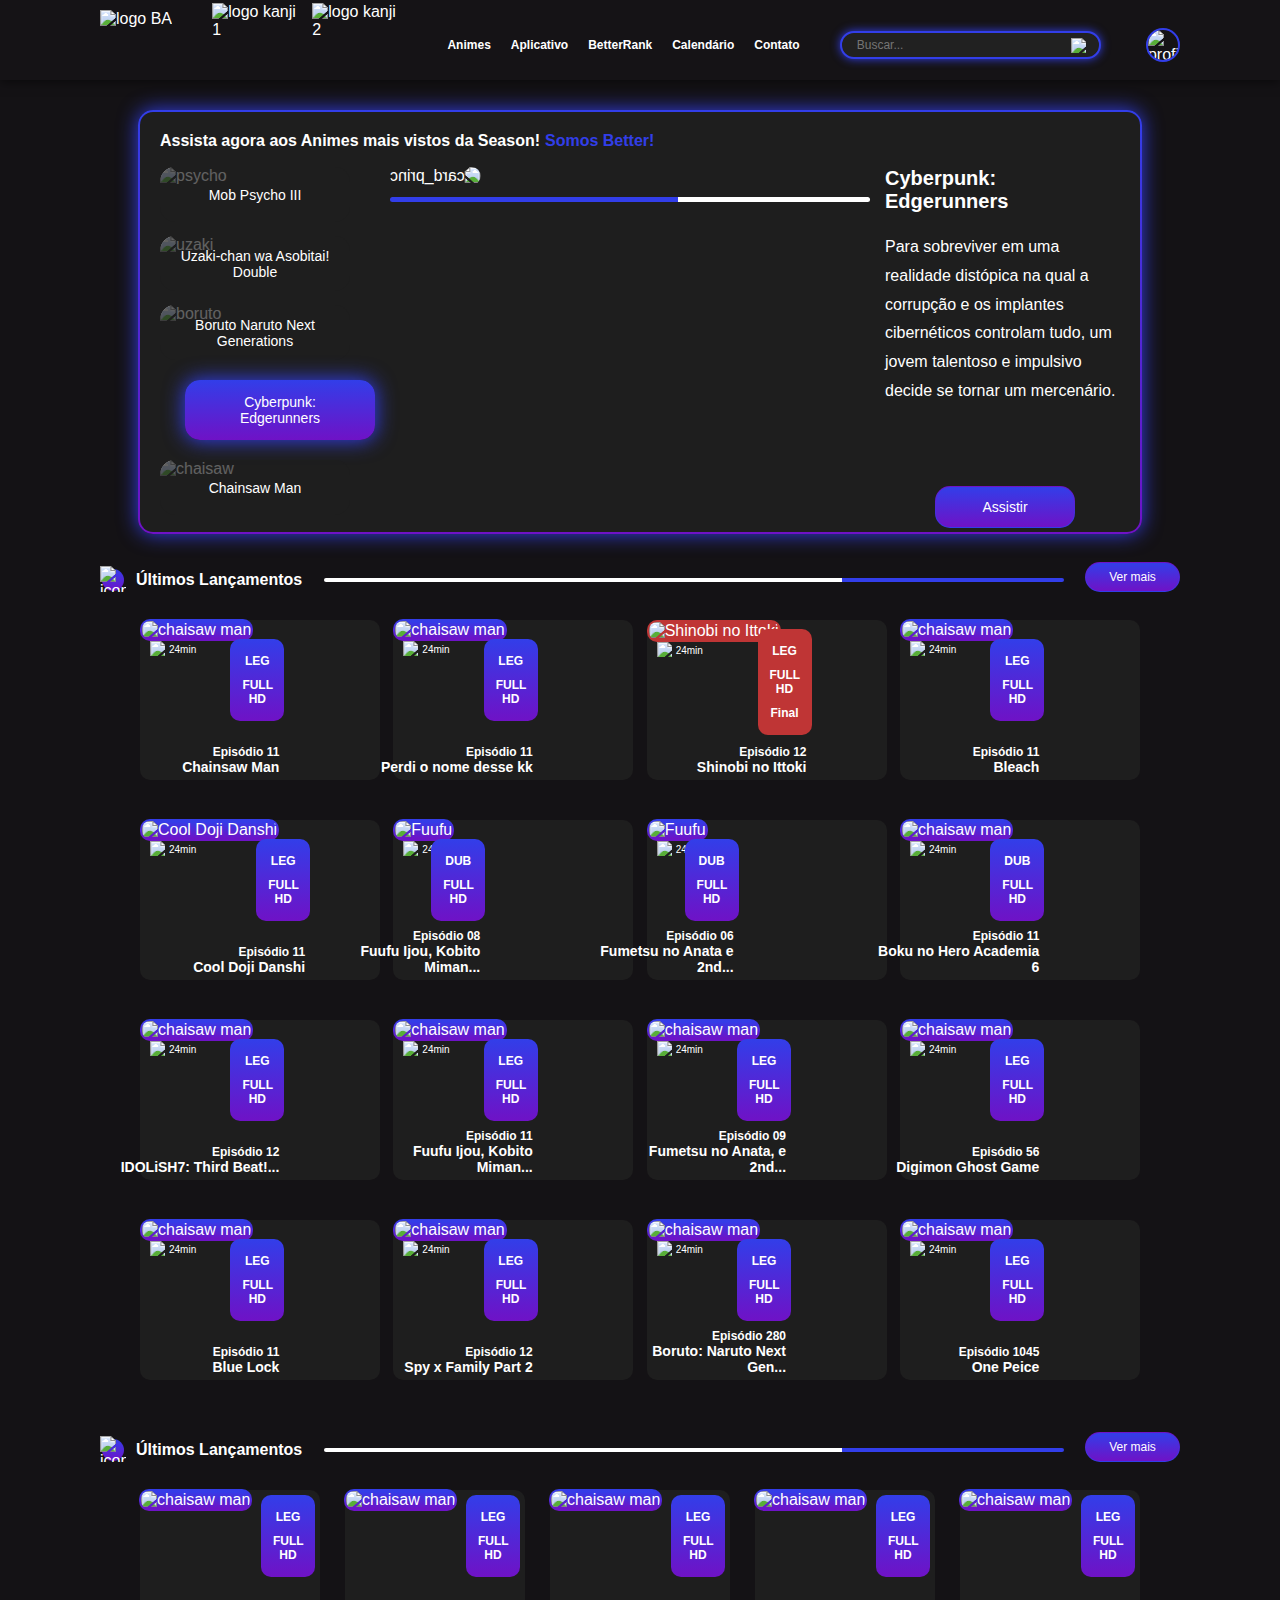
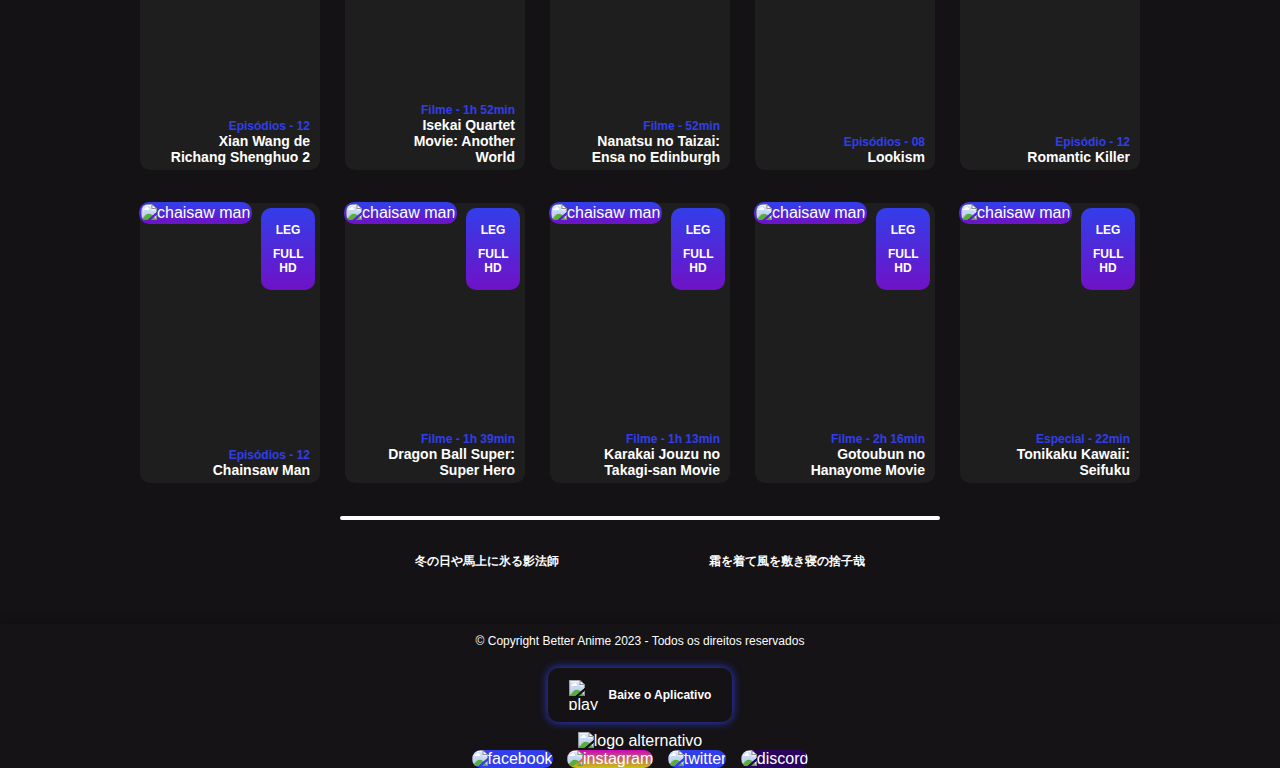
==== index.html @ 7777ea9c "update repositore system" ====
<!DOCTYPE html>
<html lang="pt-br">
<head>
    <meta charset="UTF-8">
    <meta http-equiv="X-UA-Compatible" content="IE=edge">
    <meta name="viewport" content="width=device-width, initial-scale=1.0">
    <title>BetterAnime[BETA] - Remake</title>
    <link rel="stylesheet" href="./CSS/style.css">
</head>
<body>
    <header class="top_header">
        <div class="bar_header">
            <div class="logo_princ">
                <img src="https://imageshack.com/i/pnOZ3UiOp" alt="logo BA">
            </div>
            <div class="logo_sec">
                <img src="https://imageshack.com/i/pnnQIl91p" alt="logo kanji 1">
                <img src="https://imageshack.com/i/pmADxXrxp" alt="logo kanji 2">
            </div>
            <div class="links_header">
                <a href="#">Animes</a>
                <a href="#">Aplicativo</a>
                <a href="#">BetterRank</a>
                <a href="#">Calendário</a>
                <a href="#">Contato</a>
            </div>
            <div class="search_bar">
                <input type="text" class="search" placeholder="Buscar...">
                <img src="https://imageshack.com/i/pmcqKN2pp" alt="lupa">
            </div>
            <div class="profile_header">
                <img src="https://imageshack.com/i/pnpG0hoLj" alt="profile_picture">
            </div>
        </div>
    </header>



    <main class="main1">
        <div class="main1_container">
            <div class="tittle_container">
                <div class="tittle_main1">
                    <p>Assista agora aos Animes mais vistos da Season!</p>
                    <p class="h3_main1"> Somos Better!</p>
                </div>
            </div>
            <div class="main1_content">
                <div class="grid_main1">
                    <div class="anime1">
                        <img src="https://imageshack.com/i/pmjqJeUHp" alt="psycho">
                        <div class="cover"><span></span></div>
                        <p>Mob Psycho III</p>
                    </div>
                    <div class="anime2">
                        <img src="https://imageshack.com/i/pmWYGMvUp" alt="uzaki">
                        <div class="cover"><span></span></div>
                        <p>Uzaki-chan wa Asobitai! Double</p>
                    </div>
                    <div class="anime3">
                        <img src="https://imageshack.com/i/pmJjVpq1p" alt="boruto">
                        <div class="cover"><span></span></div>
                        <p>Boruto Naruto Next Generations</p>
                    </div>
                    <div class="anime4">
                        <div class="cover_cyber"><span></span></div>
                        <p>Cyberpunk: Edgerunners</p>
                    </div>
                    <div class="anime5">
                        <img src="https://imageshack.com/i/pmQCLqcvp" alt="chaisaw">
                        <div class="cover"><span></span></div>
                        <p>Chainsaw Man</p>
                    </div>
                </div>
                <div class="card_main1">
                    <div class="banner_card_main1">
                        <img src="https://imageshack.com/i/pnhj1CBWj" alt="card_princ">
                    </div>
                    <div class="duration_bar"></div>
                </div>
                <div class="sinopse_card_main1">
                    <h3>Cyberpunk: Edgerunners</h3>
                    <p>Para sobreviver em uma realidade distópica na qual a corrupção e os implantes cibernéticos controlam tudo, um jovem talentoso e impulsivo decide se tornar um mercenário.</p>
                    <button class="play_button_main1">Assistir</button>
                </div>
            </div>
        </div>
    </main>



    <main class="main2">
        <div class="main2_container">
            <div class="tittle_main2">
                <div class="iconplus_main2">
                    <div class="iconplus_background"></div>
                    <img src="https://imagizer.imageshack.com/img923/4701/h5L87x.png" alt="iconplus">
                    <h4>Últimos Lançamentos</h4>
                </div>
                <div class="titlle_line_main2"></div>
                <button>Ver mais</button>
            </div>
            <div class="anime_grid_main2_container">
                <div class="anime_grid_main2">
                    <div class="line1_grid_main2">
                        <a href="./index2.html" class="chainsaw_grid">
                            <div class="left_side_chain">
                                <img src="https://imagizer.imageshack.com/img924/8417/lHb6l5.jpg" alt="chaisaw man" class="pic">
                                <div class="base_chain">
                                    <div class="relogio_min">
                                        <img src="https://imagizer.imageshack.com/img922/730/in6PwS.png" alt="tempo" class="relogio">
                                        <p>24min</p>
                                    </div>
                                </div>
                            </div>
                            <div class="right_side_chain">
                                <div class="leg_fullhd">
                                    <p>LEG</p>
                                    <p class="fullhd_blue">FULL HD</p>
                                </div>
                                <div class="epsd_name">
                                    <h4>Episódio 11</h4>
                                    <h2>Chainsaw Man</h2>
                                </div>
                            </div>
                        </a>
                        <div class="chainsaw_grid">
                            <div class="left_side_chain">
                                <img src="https://imagizer.imageshack.com/img923/3596/FlEOax.jpg" alt="chaisaw man" class="pic">                               
                                <div class="base_chain">
                                    <div class="relogio_min">
                                        <img src="https://imagizer.imageshack.com/img922/730/in6PwS.png" alt="tempo" class="relogio">
                                        <p>24min</p>
                                    </div>
                                </div>
                            </div>
                            <div class="right_side_chain">
                                <div class="leg_fullhd">
                                    <p>LEG</p>
                                    <p class="fullhd_blue">FULL HD</p>
                                </div>
                                <div class="epsd_name">
                                    <h4>Episódio 11</h4>
                                    <h2>Perdi o nome desse kk</h2>
                                </div>
                            </div>
                        </div>                        
                      <div class="chainsaw_grid_final">
                            <div class="left_side_chain">
                                <img src="https://imagizer.imageshack.com/img922/340/6fkI3h.jpg" alt="Shinobi no Ittoki" class="pic_final">
                                <div class="base_chain">
                                    <div class="relogio_min">
                                        <img src="https://imagizer.imageshack.com/img922/730/in6PwS.png" alt="tempo" class="relogio">
                                        <p>24min</p>
                                    </div>
                                </div>
                            </div>
                            <div class="right_side_chain">
                                <div class="leg_fullhd_final">
                                    <p>LEG</p>
                                    <p>FULL HD</p>
                                    <p>Final</p>
                                </div>
                                <div class="epsd_name">
                                    <h4>Episódio 12</h4>
                                    <h2>Shinobi no Ittoki</h2>
                                </div>
                            </div>
                        </div>
                        <div class="chainsaw_grid">
                            <div class="left_side_chain">
                                <img src="https://imagizer.imageshack.com/img923/8749/UdBLIM.jpg" alt="chaisaw man" class="pic">
                                <div class="base_chain">
                                    <div class="relogio_min">
                                        <img src="https://imagizer.imageshack.com/img922/730/in6PwS.png" alt="tempo" class="relogio">
                                        <p>24min</p>
                                    </div>
                                </div>
                            </div>
                            <div class="right_side_chain">
                                <div class="leg_fullhd">
                                    <p>LEG</p>
                                    <p class="fullhd_blue">FULL HD</p>
                                </div>
                                <div class="epsd_name">
                                    <h4>Episódio 11</h4>
                                    <h2>Bleach</h2>
                                </div>
                            </div>
                        </div>
                    </div>
                    <div class="line2_grid_main2">
                        <div class="chainsaw_grid">
                            <div class="left_side_chain">
                                <img src="https://imagizer.imageshack.com/img924/4807/f6NfRa.jpg" alt="Cool Doji Danshi" class="pic">
                                <div class="base_chain">
                                    <div class="relogio_min">
                                        <img src="https://imagizer.imageshack.com/img922/730/in6PwS.png" alt="tempo" class="relogio">
                                        <p>24min</p>
                                    </div>
                                </div>
                            </div>
                            <div class="right_side_chain">
                                <div class="leg_fullhd">
                                    <p>LEG</p>
                                    <p class="fullhd_blue">FULL HD</p>
                                </div>
                                <div class="epsd_name">
                                    <h4>Episódio 11</h4>
                                    <h2>Cool Doji Danshi</h2>
                                </div>
                            </div>
                        </div>                        
                        <div class="chainsaw_grid">
                            <div class="left_side_chain">
                                <img src="https://imagizer.imageshack.com/img923/1750/3B9OCM.jpg" alt="Fuufu" class="pic">
                                <div class="base_chain">
                                    <div class="relogio_min">
                                        <img src="https://imagizer.imageshack.com/img922/730/in6PwS.png" alt="tempo" class="relogio">
                                        <p>24min</p>
                                    </div>
                                </div>
                            </div>
                            <div class="right_side_chain">
                                <div class="leg_fullhd">
                                    <p>DUB</p>
                                    <p class="fullhd_blue">FULL HD</p>
                                </div>
                                <div class="epsd_name">
                                    <h4>Episódio 08</h4>
                                    <h2>Fuufu Ijou, Kobito Miman...</h2>
                                </div>
                            </div>
                        </div>
                        <div class="chainsaw_grid">
                            <div class="left_side_chain">
                                <img src="https://imagizer.imageshack.com/img922/6200/6tAMgJ.jpg" alt="Fuufu" class="pic">
                                <div class="base_chain">
                                    <div class="relogio_min">
                                        <img src="https://imagizer.imageshack.com/img922/730/in6PwS.png" alt="tempo" class="relogio">
                                        <p>24min</p>
                                    </div>
                                </div>
                            </div>
                            <div class="right_side_chain">
                                <div class="leg_fullhd">
                                    <p>DUB</p>
                                    <p class="fullhd_blue">FULL HD</p>
                                </div>
                                <div class="epsd_name">
                                    <h4>Episódio 06</h4>
                                    <h2>Fumetsu no Anata e 2nd...</h2>
                                </div>
                            </div>
                        </div>
                        <div class="chainsaw_grid">
                            <div class="left_side_chain">
                                <img src="https://imagizer.imageshack.com/img923/7761/mn1BX0.jpg" alt="chaisaw man" class="pic">
                                <div class="base_chain">
                                    <div class="relogio_min">
                                        <img src="https://imagizer.imageshack.com/img922/730/in6PwS.png" alt="tempo" class="relogio">
                                        <p>24min</p>
                                    </div>
                                </div>
                            </div>
                            <div class="right_side_chain">
                                <div class="leg_fullhd">
                                    <p>DUB</p>
                                    <p class="fullhd_blue">FULL HD</p>
                                </div>
                                <div class="epsd_name">
                                    <h4>Episódio 11</h4>
                                    <h2>Boku no Hero Academia 6</h2>
                                </div>
                            </div>
                        </div>
                    </div>
                    <div class="line3_grid_main2">
                        <div class="chainsaw_grid">
                            <div class="left_side_chain">
                                <img src="https://imagizer.imageshack.com/img924/5893/A5XEih.jpg" alt="chaisaw man" class="pic">
                                <div class="base_chain">
                                    <div class="relogio_min">
                                        <img src="https://imagizer.imageshack.com/img922/730/in6PwS.png" alt="tempo" class="relogio">
                                        <p>24min</p>
                                    </div>
                                </div>
                            </div>
                            <div class="right_side_chain">
                                <div class="leg_fullhd">
                                    <p>LEG</p>
                                    <p class="fullhd_blue">FULL HD</p>
                                </div>
                                <div class="epsd_name">
                                    <h4>Episódio 12</h4>
                                    <h2>IDOLiSH7: Third Beat!...</h2>
                                </div>
                            </div>
                        </div>
                        <div class="chainsaw_grid">
                            <div class="left_side_chain">
                                <img src="https://imagizer.imageshack.com/img923/511/YGS5bP.jpg" alt="chaisaw man" class="pic">
                                <div class="base_chain">
                                    <div class="relogio_min">
                                        <img src="https://imagizer.imageshack.com/img922/730/in6PwS.png" alt="tempo" class="relogio">
                                        <p>24min</p>
                                    </div>
                                </div>
                            </div>
                            <div class="right_side_chain">
                                <div class="leg_fullhd">
                                    <p>LEG</p>
                                    <p class="fullhd_blue">FULL HD</p>
                                </div>
                                <div class="epsd_name">
                                    <h4>Episódio 11</h4>
                                    <h2>Fuufu Ijou, Kobito Miman...</h2>
                                </div>
                            </div>
                        </div>
                        <div class="chainsaw_grid">
                            <div class="left_side_chain">
                                <img src="https://imagizer.imageshack.com/img922/7027/ImhE6r.jpg" alt="chaisaw man" class="pic">
                                <div class="base_chain">
                                    <div class="relogio_min">
                                        <img src="https://imagizer.imageshack.com/img922/730/in6PwS.png" alt="tempo" class="relogio">
                                        <p>24min</p>
                                    </div>
                                </div>
                            </div>
                            <div class="right_side_chain">
                                <div class="leg_fullhd">
                                    <p>LEG</p>
                                    <p class="fullhd_blue">FULL HD</p>
                                </div>
                                <div class="epsd_name">
                                    <h4>Episódio 09</h4>
                                    <h2>Fumetsu no Anata, e 2nd...</h2>
                                </div>
                            </div>
                        </div>
                        <div class="chainsaw_grid">
                            <div class="left_side_chain">
                                <img src="https://imagizer.imageshack.com/img924/4591/b7905M.jpg" alt="chaisaw man" class="pic">
                                <div class="base_chain">
                                    <div class="relogio_min">
                                        <img src="https://imagizer.imageshack.com/img922/730/in6PwS.png" alt="tempo" class="relogio">
                                        <p>24min</p>
                                    </div>
                                </div>
                            </div>
                            <div class="right_side_chain">
                                <div class="leg_fullhd">
                                    <p>LEG</p>
                                    <p class="fullhd_blue">FULL HD</p>
                                </div>
                                <div class="epsd_name">
                                    <h4>Episódio 56</h4>
                                    <h2>Digimon Ghost Game</h2>
                                </div>
                            </div>
                        </div>
                    </div>
                    <div class="line4_grid_main2">
                        <div class="chainsaw_grid">
                            <div class="left_side_chain">
                                <img src="https://imagizer.imageshack.com/img922/6413/EYANlQ.jpg" alt="chaisaw man" class="pic">
                                <div class="base_chain">
                                    <div class="relogio_min">
                                        <img src="https://imagizer.imageshack.com/img922/730/in6PwS.png" alt="tempo" class="relogio">
                                        <p>24min</p>
                                    </div>
                                </div>
                            </div>
                            <div class="right_side_chain">
                                <div class="leg_fullhd">
                                    <p>LEG</p>
                                    <p class="fullhd_blue">FULL HD</p>
                                </div>
                                <div class="epsd_name">
                                    <h4>Episódio 11</h4>
                                    <h2>Blue Lock</h2>
                                </div>
                            </div>
                        </div>
                        <div class="chainsaw_grid">
                            <div class="left_side_chain">
                                <img src="https://imagizer.imageshack.com/img923/8726/LRO1Do.jpg" alt="chaisaw man" class="pic">
                                <div class="base_chain">
                                    <div class="relogio_min">
                                        <img src="https://imagizer.imageshack.com/img922/730/in6PwS.png" alt="tempo" class="relogio">
                                        <p>24min</p>
                                    </div>
                                </div>
                            </div>
                            <div class="right_side_chain">
                                <div class="leg_fullhd">
                                    <p>LEG</p>
                                    <p class="fullhd_blue">FULL HD</p>
                                </div>
                                <div class="epsd_name">
                                    <h4>Episódio 12</h4>
                                    <h2>Spy x Family Part 2</h2>
                                </div>
                            </div>
                        </div>
                        <div class="chainsaw_grid">
                            <div class="left_side_chain">
                                <img src="https://imagizer.imageshack.com/img923/6214/OFEst3.jpg" alt="chaisaw man" class="pic">
                                <div class="base_chain">
                                    <div class="relogio_min">
                                        <img src="https://imagizer.imageshack.com/img922/730/in6PwS.png" alt="tempo" class="relogio">
                                        <p>24min</p>
                                    </div>
                                </div>
                            </div>
                            <div class="right_side_chain">
                                <div class="leg_fullhd">
                                    <p>LEG</p>
                                    <p class="fullhd_blue">FULL HD</p>
                                </div>
                                <div class="epsd_name">
                                    <h4>Episódio 280</h4>
                                    <h2>Boruto: Naruto Next Gen...</h2>
                                </div>
                            </div>
                        </div>
                        <div class="chainsaw_grid">
                            <div class="left_side_chain">
                                <img src="https://imagizer.imageshack.com/img924/7354/Hco1yk.jpg" alt="chaisaw man" class="pic">
                                <div class="base_chain">
                                    <div class="relogio_min">
                                        <img src="https://imagizer.imageshack.com/img922/730/in6PwS.png" alt="tempo" class="relogio">
                                        <p>24min</p>
                                    </div>
                                </div>
                            </div>
                            <div class="right_side_chain">
                                <div class="leg_fullhd">
                                    <p>LEG</p>
                                    <p class="fullhd_blue">FULL HD</p>
                                </div>
                                <div class="epsd_name">
                                    <h4>Episódio 1045</h4>
                                    <h2>One Peice</h2>
                                </div>
                            </div>
                        </div>
                    </div>
                </div>
            </div>
        </div>
    </main>



    <main class="main3">
        <div class="main3_container">
            <div class="tittle_main3">
                <div class="iconplus_main3">
                    <div class="iconplus_background"></div>
                    <img src="https://imagizer.imageshack.com/img923/4701/h5L87x.png" alt="iconplus">
                    <h4>Últimos Lançamentos</h4>
                </div>
                <div class="titlle_line_main3"></div>
                <button>Ver mais</button>
            </div>
            <div class="anime_grid_main3_container">
                <div class="anime_grid_main3">
                    <div class="line1_grid_main3">
                        <div class="chainsaw_grid_main3">
                            <div class="left_side_chain_main3">
                                <img src="https://imagizer.imageshack.com/img923/7536/MzLR12.jpg" alt="chaisaw man" class="pic_main3">
                                <div class="base_chain_main3">
                                    <div class="relogio_min_main3">
                                        <img src="https://imagizer.imageshack.com/img922/730/in6PwS.png" alt="tempo" class="relogio">
                                        <p>24min</p>
                                    </div>
                                </div>
                            </div>
                            <div class="right_side_chain_main3">
                                <div class="leg_fullhd_main3">
                                    <p>LEG</p>
                                    <p class="fullhd_blue">FULL HD</p>
                                </div>
                                <div class="epsd_name_main3">
                                    <h4>Episódios - 12</h4>
                                    <h2>Xian Wang de Richang Shenghuo 2</h2>
                                </div>
                            </div>
                        </div>
                        <div class="chainsaw_grid_main3">
                            <div class="left_side_chain_main3">
                                <img src="https://imagizer.imageshack.com/img924/3765/QYWqCu.jpg" alt="chaisaw man" class="pic_main3">
                                <div class="base_chain_main3">
                                    <div class="relogio_min_main3">
                                        <img src="https://imagizer.imageshack.com/img922/730/in6PwS.png" alt="tempo" class="relogio">
                                        <p>24min</p>
                                    </div>
                                </div>
                            </div>
                            <div class="right_side_chain_main3">
                                <div class="leg_fullhd_main3">
                                    <p>LEG</p>
                                    <p class="fullhd_blue">FULL HD</p>
                                </div>
                                <div class="epsd_name_main3">
                                    <h4>Filme - 1h 52min</h4>
                                    <h2>Isekai Quartet Movie: Another World</h2>
                                </div>
                            </div>
                        </div>
                        <div class="chainsaw_grid_main3">
                            <div class="left_side_chain_main3">
                                <img src="https://imagizer.imageshack.com/img924/9205/uHiV1g.jpg" alt="chaisaw man" class="pic_main3">
                                <div class="base_chain_main3">
                                    <div class="relogio_min_main3">
                                        <img src="https://imagizer.imageshack.com/img922/730/in6PwS.png" alt="tempo" class="relogio">
                                        <p>24min</p>
                                    </div>
                                </div>
                            </div>
                            <div class="right_side_chain_main3">
                                <div class="leg_fullhd_main3">
                                    <p>LEG</p>
                                    <p class="fullhd_blue">FULL HD</p>
                                </div>
                                <div class="epsd_name_main3">
                                    <h4>Filme - 52min</h4>
                                    <h2>Nanatsu no Taizai: Ensa no Edinburgh</h2>
                                </div>
                            </div>
                        </div>
                        <div class="chainsaw_grid_main3">
                            <div class="left_side_chain_main3">
                                <img src="https://imagizer.imageshack.com/img924/3733/TpHQwg.jpg" alt="chaisaw man" class="pic_main3">
                                <div class="base_chain_main3">
                                    <div class="relogio_min_main3">
                                        <img src="https://imagizer.imageshack.com/img922/730/in6PwS.png" alt="tempo" class="relogio">
                                        <p>24min</p>
                                    </div>
                                </div>
                            </div>
                            <div class="right_side_chain_main3">
                                <div class="leg_fullhd_main3">
                                    <p>LEG</p>
                                    <p class="fullhd_blue">FULL HD</p>
                                </div>
                                <div class="epsd_name_main3">
                                    <h4>Episódios - 08</h4>
                                    <h2>Lookism</h2>
                                </div>
                            </div>
                        </div>
                        <div class="chainsaw_grid_main3">
                            <div class="left_side_chain_main3">
                                <img src="https://imagizer.imageshack.com/img924/4193/1F2YbI.jpg" alt="chaisaw man" class="pic_main3">
                                <div class="base_chain_main3">
                                    <div class="relogio_min_main3">
                                        <img src="https://imagizer.imageshack.com/img922/730/in6PwS.png" alt="tempo" class="relogio">
                                        <p>24min</p>
                                    </div>
                                </div>
                            </div>
                            <div class="right_side_chain_main3">
                                <div class="leg_fullhd_main3">
                                    <p>LEG</p>
                                    <p class="fullhd_blue">FULL HD</p>
                                </div>
                                <div class="epsd_name_main3">
                                    <h4>Episódio - 12</h4>
                                    <h2>Romantic Killer</h2>
                                </div>
                            </div>
                        </div>
                        
                    </div>
                    <div class="line2_grid_main3">
                        <div class="chainsaw_grid_main3">
                            <div class="left_side_chain_main3">
                                <img src="https://imagizer.imageshack.com/img922/5295/FJChuR.jpg" alt="chaisaw man" class="pic_main3">
                                <div class="base_chain_main3">
                                    <div class="relogio_min_main3">
                                        <img src="https://imagizer.imageshack.com/img922/730/in6PwS.png" alt="tempo" class="relogio">
                                        <p>24min</p>
                                    </div>
                                </div>
                            </div>
                            <div class="right_side_chain_main3">
                                <div class="leg_fullhd_main3">
                                    <p>LEG</p>
                                    <p class="fullhd_blue">FULL HD</p>
                                </div>
                                <div class="epsd_name_main3">
                                    <h4>Episódios - 12</h4>
                                    <h2>Chainsaw Man</h2>
                                </div>
                            </div>
                        </div>
                        <div class="chainsaw_grid_main3">
                            <div class="left_side_chain_main3">
                                <img src="https://imagizer.imageshack.com/img922/2773/LPDLiQ.jpg" alt="chaisaw man" class="pic_main3">
                                <div class="base_chain_main3">
                                    <div class="relogio_min_main3">
                                        <img src="https://imagizer.imageshack.com/img922/730/in6PwS.png" alt="tempo" class="relogio">
                                        <p>24min</p>
                                    </div>
                                </div>
                            </div>
                            <div class="right_side_chain_main3">
                                <div class="leg_fullhd_main3">
                                    <p>LEG</p>
                                    <p class="fullhd_blue">FULL HD</p>
                                </div>
                                <div class="epsd_name_main3">
                                    <h4>Filme - 1h 39min</h4>
                                    <h2>Dragon Ball Super: Super Hero</h2>
                                </div>
                            </div>
                        </div>
                        <div class="chainsaw_grid_main3">
                            <div class="left_side_chain_main3">
                                <img src="https://imagizer.imageshack.com/img924/4184/LymC41.jpg" alt="chaisaw man" class="pic_main3">
                                <div class="base_chain_main3">
                                    <div class="relogio_min_main3">
                                        <img src="https://imagizer.imageshack.com/img922/730/in6PwS.png" alt="tempo" class="relogio">
                                        <p>24min</p>
                                    </div>
                                </div>
                            </div>
                            <div class="right_side_chain_main3">
                                <div class="leg_fullhd_main3">
                                    <p>LEG</p>
                                    <p class="fullhd_blue">FULL HD</p>
                                </div>
                                <div class="epsd_name_main3">
                                    <h4>Filme - 1h 13min</h4>
                                    <h2>Karakai Jouzu no Takagi-san Movie</h2>
                                </div>
                            </div>
                        </div>
                        <div class="chainsaw_grid_main3">
                            <div class="left_side_chain_main3">
                                <img src="https://imagizer.imageshack.com/img924/1873/bFJGcc.jpg" alt="chaisaw man" class="pic_main3">
                                <div class="base_chain_main3">
                                    <div class="relogio_min_main3">
                                        <img src="https://imagizer.imageshack.com/img922/730/in6PwS.png" alt="tempo" class="relogio">
                                        <p>24min</p>
                                    </div>
                                </div>
                            </div>               
                            <div class="right_side_chain_main3">
                                <div class="leg_fullhd_main3">
                                    <p>LEG</p>
                                    <p class="fullhd_blue">FULL HD</p>
                                </div>
                                <div class="epsd_name_main3">
                                    <h4>Filme - 2h 16min</h4>
                                    <h2>Gotoubun no Hanayome Movie</h2>
                                </div>
                            </div>
                        </div>
                        <div class="chainsaw_grid_main3">
                            <div class="left_side_chain_main3">
                                <img src="https://imagizer.imageshack.com/img922/1299/MbJ07T.jpg" alt="chaisaw man" class="pic_main3">
                                <div class="base_chain_main3">
                                    <div class="relogio_min_main3">
                                        <img src="https://imagizer.imageshack.com/img922/730/in6PwS.png" alt="tempo" class="relogio">
                                        <p>24min</p>
                                    </div>
                                </div>
                            </div>
                            <div class="right_side_chain_main3">
                                <div class="leg_fullhd_main3">
                                    <p>LEG</p>
                                    <p class="fullhd_blue">FULL HD</p>
                                </div>
                                <div class="epsd_name_main3">
                                    <h4>Especial - 22min</h4>
                                    <h2>Tonikaku Kawaii: Seifuku</h2>
                                </div>
                            </div>
                        </div>
                    </div>
                    <div class="line_footer_main3">
                        <div class="line_line_f_main3"></div>
                    </div>
                    <div class="frases_kanji_container">
                        <div class="frases_kanji">
                            <h2>冬の日や馬上に氷る影法師</h2>
                            <h2>霜を着て風を敷き寝の捨子哉</h2>
                        </div>
                    </div>
                </div>
            </div>
        </div>
    </main>



    <footer class="footer_end">
        <div class="footer_container">
            <div class="footer_content">
                <p>© Copyright Better Anime 2023 - Todos os direitos reservados</p>
                <a href="https://play.google.com/store/apps/details?id=com.betteranimev3" class="play_store_download" target="_blank">
                    <img src="https://imagizer.imageshack.com/img922/6421/LvYdLD.png" alt="play store icon">
                    <h2>Baixe o Aplicativo</h2>
                </a>
                <div class="logo_footer">
                    <img src="https://imagizer.imageshack.com/img923/230/Slx43p.png" alt="logo alternativo">
                </div>
                <div class="social_medias">
                    <div class="social_medias_container">
                        <img src="https://imagizer.imageshack.com/img922/5264/b6FnFP.png" alt="facebook" class="social_icons_f">
                        <img src="https://imagizer.imageshack.com/img922/5629/SC0Ns4.png" alt="instagram" class="social_icons_i">
                        <img src="https://imagizer.imageshack.com/img922/6278/yUKVVz.png" alt="twitter" class="social_icons_t">
                        <img src="https://imagizer.imageshack.com/img923/3771/6ykQOx.png" alt="discord" class="social_icons_d">
                    </div>
                </div>
            </div>
        </div>
    </footer>
</body>
</html>
---- CSS/style.css ----
@import url('https://fonts.cdnfonts.com/css/sansation');
        

body {
    margin: 0;
    padding: 0;
    color: #ffffff;
    background-color: #141215;
    font-family: 'Sansation', sans-serif;
}



/*header start*/
.top_header{
    display: flex;
    justify-content: center;
    background-color: #151316;
    box-shadow: #00000080 0px 2px 10px 0px;
}
.bar_header {
    width: 1080px;
    height: 70px;
    display: flex;
    justify-content: space-between;
    margin-top: 10px;
}

.logo_princ img {
    width: 110px;
    height: 70px;
    cursor: pointer;
}
.logo_sec, .logo_sec img {
    display: flex;
    width: 200px;
    height: 90px;
    align-items: center;
    object-fit: cover;
    margin-top: -5px;
    margin-left: 5px;
}

.links_header {
    display: flex;
    align-items: center;
    margin: 0;
}
.links_header a {
    text-decoration: none;
    color: #ffffff;
    margin: 10px;
    font-size: 12px;
    font-weight: 800;
}

.search_bar {
    display: flex;
    align-items: center;
    justify-content: center;
}
.search input {
    margin: 20px;
}
.search {
    width: 240px;
    height: 22px;
    border-radius: 50px;
    padding-left: 15px;
    font-size: 12px;
    background-color: #212121;
    box-shadow: #323ee9 0 0 10px;
    color: #ffffff;
    border: 2px solid #323ee9;
    outline: 0;
}
input::placeholder {
    font-size: 12px;
}
.search_bar img {
    width: 15px;
    height: 15px;
    margin: -30px;
}

.profile_header {
    display: flex;
    align-items: center;
}
.profile_header img {
    margin-left: 60px;
    width: 30px;
    height: 30px;
    border-radius: 30px;
    border: 2px solid #323ee9;
    object-fit: cover;
    cursor: pointer;
}
/*header end*/



/* main 1 start*/
.main1 {
    display: flex;
    justify-content: center;
}

.tittle_container {
    display: flex;
    justify-content: center;
}
.main1_container {
    width: 1000px;
    height: 420px;
    border-radius: 15px;
    background-color: #1e1e1e;
    margin-top: 30px;
    background: linear-gradient(#1e1e1e,#1e1e1e) padding-box,
                linear-gradient(to bottom, #323ee9, #6f12c6) border-box;
    border: 2px solid transparent;
    box-shadow: #323ee9 0 0 20px;
}

.tittle_main1 {
    font-size: 12;
    font-weight: 700;
    width: 960px;
    height: 15px;
    display: flex;
    margin-top: 20px;
}
.h3_main1 {
    color: #323ee9;
    padding-left: 5px;
}
.tittle_main1 p {
    margin: 0;
}

.main1_content {
    display: flex;
    justify-content: space-evenly;
}

.grid_main1 {
    height: 340px;
    width: 200px;
    margin-top: 20px;
    margin-right: 20px;
    display: flex;
    flex-direction: column;
    justify-content: space-evenly;
}
.anime1 {
    display: flex;
    justify-content: center;
    align-items: center;
    position: relative;
    cursor: pointer;
}
.anime1 img {
    width: 190px;
    height: 55px;
    object-fit: cover;
    border-radius: 15px;
}
.cover {
    width: 190px;
    height: 55px;
    position: absolute;
    border-radius: 15px;
    background-color:#1e1e1eb3;
}
.anime1 p {
    position: absolute;
    font-size: 14px;
    text-align: center;
    font-weight: 400;
    color: #ffffff;
}
.anime2 {
    display: flex;
    justify-content: center;
    align-items: center;
    position: relative;
    margin-top: 14px;
    cursor: pointer;
}
.anime2 img {
    width: 190px;
    height: 55px;
    object-fit: cover;
    border-radius: 15px;
}
.anime2 p {
    max-width: 160px;
    position: absolute;
    font-size: 14px;
    text-align: center;
    font-weight: 400;
    color: #ffffff;
}
.anime3 {
    display: flex;
    justify-content: center;
    align-items: center;
    position: relative;
    margin-top: 14px;
    cursor: pointer;
}
.anime3 img {
    width: 190px;
    height: 55px;
    object-fit: cover;
    border-radius: 15px;
}
.anime3 p {
    max-width: 160px;
    position: absolute;
    font-size: 14px;
    text-align: center;
    font-weight: 400;
    color: #ffffff;
}
.anime4 {
    display: flex;
    justify-content: center;
    align-items: center;
    position: relative;
    margin-top: 50px;
    margin-left: 50px;
    cursor: pointer;
}
.cover_cyber {
    background-image: linear-gradient(180deg, #323EE9 0%, #6F12C6 100%);
    width: 190px;
    height: 60px;
    position: absolute;
    border-radius: 15px;
    box-shadow: #323ee9 0 0 20px 1px;
}
.anime4 p {
    max-width: 160px;
    position: absolute;
    font-size: 14px;
    text-align: center;
    font-weight: 400;
    color: #ffffff;
}
.anime5 {
    display: flex;
    justify-content: center;
    align-items: center;
    position: relative;
    margin-top: 50px;
    cursor: pointer;

}

.anime5 img {
    width: 190px;
    height: 55px;
    object-fit: cover;
    border-radius: 15px;
}
.anime5 p {
    max-width: 160px;
    position: absolute;
    font-size: 14px;
    text-align: center;
    color: #ffffff;
}

.card_main1 {
    margin-top: 20px;
}
.banner_card_main1 img {
    transform: matrix(-1, 0, 0, 1, 0, 0);
    width: 480px;
    height: 300px;
    object-fit: cover;
    border-radius: 15px;
}

.duration_bar {
    margin-top: 12px;
    height: 5px;
    width: 480px;
    background-image: linear-gradient(90deg, #323ee9 60%, #ffffff 60%);
    border-radius: 50px;
}

.sinopse_card_main1 {
    max-width: 240px;
    display: flex;
    flex-direction: column;
}
.sinopse_card_main1 h3 {
    font-size: 20px;
    margin-top: 20px;
    margin-bottom: 10px;
}
.sinopse_card_main1 p {
    margin: 0;
    margin-top: 10px;
    font-weight: 400;
    line-height: 180%;
    font-size: 16px;
}

.play_button_main1 {
    color: #ffffff;
    cursor: pointer;
    padding: 12px 40px;
    margin: 80px 50px 0 50px;
    background: linear-gradient(to bottom, #323ee9, #6f12c6) padding-box,
                linear-gradient(to bottom, #6f12c6, #323ee9) border-box;
    border: 1px solid transparent;
    border-radius: 15px;
    font-size: 14px;
    transition: .3s;
}  
.play_button_main1:hover {
    box-shadow: #323ee9 0 0 10px;
    border-radius: 15px;
    padding: 12px 50px;
    margin: 80px 40px 0 40px;
}
/*main 1 end*/



/*main 2 start*/
.main2 {
    display: flex;
    justify-content: center;
}
.main2_container {
    width: 1080px;
    height: 820px;
    margin-top: 30px;
}
.tittle_main2 {
    display: flex;
    align-items: center;
    justify-content: space-between;
    width: 1080px;
    height: 26px;
}
.iconplus_main2 {
    display: flex;
    align-items: center;
}
.iconplus_main2 h4 {
    margin-top:5px;
    margin-left: 10px;
    
}
.iconplus_main2 img {
    position: relative;
    width: 26px;
    height: 26px;
    margin-top: 4px;
}
.iconplus_background {
    margin: 6px 0 0 2px;
    position: absolute;
    width: 22px;
    height: 22px;
    border-radius: 50px;
    background-image: linear-gradient(#323ee9 0%, #6f12c6 100%);
}
.titlle_line_main2 {
    display: flex;
    justify-content: center;
    width: 740px;
    height: 4px;
    background-color: #ffffff;
    margin-top: 5px;
    border-radius: 50px;
    background-image: linear-gradient(90deg, #ffffff 70%, #323ee9 30%);
}
.tittle_main2 button {
    color: #ffffff;
    width: 95px;
    height: 30px;
    border-radius: 50px;
    background: linear-gradient(to bottom, #323ee9, #6f12c6) padding-box,
                linear-gradient(to bottom, #6f12c6, #323ee9) border-box;
    border: 1px solid transparent;
    font-size: 12px;
    cursor: pointer;
    transition: 0.2s;
}
.tittle_main2:hover button {
    box-shadow: #323ee9 0 0 10px;
}


/*grid*/
.anime_grid_main2_container {
    margin-top: 30px;
    display: flex;
    justify-content: center;
}
.anime_grid_main2 {
    width: 1000px;
    height: 760px;
    display: flex;
    flex-direction: column;
    justify-content: space-between;
}
.line1_grid_main2 {
    width: 1000px;
    height: 160px;
    display: flex;
    align-items: center;
    justify-content: space-between;
}


.chainsaw_grid {
    display: flex;
    flex-direction: row;
    align-items: center;
    width: 240px;
    height: 160px;
    border-radius: 10px;
    background-color: #1e1e1e;
    text-decoration: none;
    color: #ffffff;
    cursor: pointer;
    transition: 0.2s;
}
.chainsaw_grid:hover {
    margin-top: -15px;
    background-color: #2c2b2b;
}
.chainsaw_grid h2,h4,h5,p {
    margin: 0;
    padding: 0;
}
.chainsaw_grid_final {
    display: flex;
    flex-direction: row;
    align-items: center;
    width: 240px;
    height: 160px;
    border-radius: 10px;
    background-color: #1e1e1e;
    cursor: pointer;
    transition: 0.2s;
}
.chainsaw_grid_final:hover {
    margin-top: -15px;
    background-color: #bf3535;
}
.chainsaw_grid_final h2,h4,h5,p {
    margin: 0;
    padding: 0;
}
.relogio_min {
    display: flex;
    align-items: center;
    max-width: 60px;
}
.relogio_min p {
    margin-top: 2px;
    margin-left: 4px;
    font-size: 10px;
}
.relogio_min img {
    margin: 0 0 0 10px;
    width: 15px;
    height: 15px;
}
.pic {
    width: 200px;
    height: 120px;
    border-radius: 10px;
    background: linear-gradient(to bottom, #323ee9, #6f12c6) padding-box,
                linear-gradient(to bottom, #323ee9, #6f12c6) border-box;
    border: 2px solid transparent;
}
.pic_final {
    width: 200px;
    height: 120px;
    border-radius: 10px;
    margin-top: 1px;
    background: linear-gradient(to bottom, #bf3535, #bf3535) padding-box,
                linear-gradient(to bottom, #bf3535, #bf3535) border-box;
    border: 2px solid transparent;
}
.left_side_chain {
    height: 162px;
}
.right_side_chain {
    height: 150px;
    display: flex;
    flex-direction: column;
    justify-content: space-between;
    align-items: flex-end;
    margin-left: -144px;
}
.leg_fullhd {
    display: flex;
    flex-direction: column;
    align-items: center;
    margin-right: -5px;
    margin-top: 14px;
    width: 50px;
    height: auto;
    background-image: linear-gradient(#323ee9 0%, #6f12c6 100%);
    padding: 10px 2px;
    border-radius: 10px;
}
.leg_fullhd p ,
.leg_fullhd_final p {
    margin: 5px 5px;
    font-size: 12px;
    max-width: 30px;
    text-align: center;
    font-weight: 700;
}
.leg_fullhd_final {
    display: flex;
    flex-direction: column;
    align-items: center;
    margin-right: -5px;
    margin-top: 4px;
    width: 50px;
    height: auto;
    background-color: #bf3535;
    padding: 10px 2px;
    border-radius: 10px;
}
.fullhd_blue_final {
    background-color: #bf3535;
    padding: 4px 4px;
    border-radius: 5px;
}
.final_epsd {
    color: #bf3535;
    font-size: 14px;
}
.epsd_name {
    width: 170px;
    text-align: end;
}
.epsd_name h4 {
    font-size: 12px;
}
.epsd_name h5 {
    color: #bf3535;
    font-size: 14px;
    font-weight: 800;
    margin-bottom: 20px;
}
.epsd_name h2 {
    font-size: 14px;
}

.line2_grid_main2 {
    width: 1000px;
    height: 160px;
    display: flex;
    align-items: center;
    justify-content: space-between
}
.line3_grid_main2 {
    width: 1000px;
    height: 160px;
    display: flex;
    align-items: center;
    justify-content: space-between
}
.line4_grid_main2 {
    width: 1000px;
    height: 160px;
    display: flex;
    align-items: center;
    justify-content: space-between
}


/*MAIN 3*/
.main3 {
    display: flex;
    justify-content: center;
}
.main3_container {
    width: 1080px;
    height: 740px;
    margin-top: 50px;
}
.tittle_main3 {
    display: flex;
    align-items: center;
    justify-content: space-between;
    width: 1080px;
    height: 26px;

}
.iconplus_main3 {
    display: flex;
    align-items: center;
}
.iconplus_main3 h4 {
    margin-top:5px;
    margin-left: 10px;
    
}
.iconplus_main3 img {
    position: relative;
    width: 26px;
    height: 26px;
    margin-top: 4px;
}
.iconplus_background {
    margin: 6px 0 0 2px;
    position: absolute;
    width: 22px;
    height: 22px;
    border-radius: 50px;
    background-image: linear-gradient(#323ee9 0%, #6f12c6 100%);
}
.titlle_line_main3 {
    display: flex;
    justify-content: center;
    width: 740px;
    height: 4px;
    background-color: #ffffff;
    margin-top: 5px;
    border-radius: 50px;
    background-image: linear-gradient(90deg, #ffffff 70%, #323ee9 30%);
}
.tittle_main3 button {
    color: #ffffff;
    width: 95px;
    height: 30px;
    border-radius: 50px;
    background: linear-gradient(to bottom, #323ee9, #6f12c6) padding-box,
                linear-gradient(to bottom, #6f12c6, #323ee9) border-box;
    border: 1px solid transparent;
    font-size: 12px;
    cursor: pointer;
    transition: 0.2s;
}
.tittle_main3:hover button {
    box-shadow: #323ee9 0 0 10px;
}


.anime_grid_main3_container {
    margin-top: 30px;
    display: flex;
    justify-content: center;
}
.anime_grid_main3 {
    width: 1000px;
    height: 680px;
    display: flex;
    flex-direction: column;
    justify-content: space-between;
}
.line1_grid_main3 {
    width: 1000px;
    height: 280px;
    display: flex;
    align-items: center;
    justify-content: space-between;
}
.line2_grid_main3 {
    width: 1000px;
    height: 280px;
    display: flex;
    align-items: center;
    justify-content: space-between;
}

.chainsaw_grid_main3 {
    display: flex;
    justify-content: space-between;
    width: 180px;
    height: 280px;
    border-radius: 10px;
    background-color: #1e1e1e;
    cursor: pointer;
    transition: 0.2s;
}
.chainsaw_grid_main3:hover {
    margin-top: -15px;
    background-color: #2c2b2b;
}
.chainsaw_grid_main3 h2,h4,h5,p {
    margin: 0;
    padding: 0;
}
.relogio_min_main3 {
    display: flex;
    align-items: center;
    max-width: 60px;
}
.relogio_min_main3 p {
    margin-top: 2px;
    margin-left: 4px;
    font-size: 10px;
    display: none;
}
.relogio_min_main3 img {
    margin: 0 0 0 10px;
    width: 15px;
    height: 15px;
    display: none;
}
.pic_main3 {
    width: 140px;
    height: 220px;
    border-radius: 10px;
    margin: -1px 0 0 -1px;
    background: linear-gradient(to bottom, #323ee9, #6f12c6) padding-box,
                linear-gradient(to bottom, #323ee9, #6f12c6) border-box;
    border: 2px solid transparent;
}
.left_side_chain_main3 {
    height: 240px;
}
.right_side_chain_main3 {
    height: 280px;
    display: flex;
    flex-direction: column;
    justify-content: space-between;
    align-items: flex-end;
    margin-left: -154px;
}
.leg_fullhd_main3 {
    display: flex;
    flex-direction: column;
    align-items: center;
    margin-top: 5px;
    margin-right: 5px;
    width: 50px;
    height: auto;
    background-image: linear-gradient(#323ee9 0%, #6f12c6 100%);
    padding: 10px 2px;
    border-radius: 10px;
}
.leg_fullhd_main3 p {
    margin: 5px 5px;
    font-size: 12px;
    max-width: 30px;
    text-align: center;
    font-weight: 700;
}
.epsd_name_main3 {
    width: 140px;
    text-align: end;
    margin-bottom: 5px;
    margin-right: 10px;
}
.epsd_name_main3 h4 {
    font-size: 12px;
    color: #323ee9;
}
.epsd_name_main3 h5 {
    color: #bf3535;
    font-size: 14px;
    font-weight: 800;
    margin-bottom: 20px;
}
.epsd_name_main3 h2 {
    font-size: 14px;
}

.line_footer_main3 {
    display: flex;
    justify-content: center;
}
.line_line_f_main3 {
    background-color: #ffffff;
    width: 600px;
    height: 4px;
    border-radius: 50px;
}

.frases_kanji_container {
    display: flex;
    justify-content: center;
}
.frases_kanji {
    width: 450px;
    display: flex;
    justify-content: space-between;
}
.frases_kanji h2 {
    margin: 0;
}
.frases_kanji h2 {
    font-size: 12px;
}


.footer_end {
    display: flex;
    justify-content: center;
    background-color: #151316;
    box-shadow: #00000080 0px 2px 10px 0px;
    margin-top: 50px;
}
.footer_end h2, h3 {
    margin: 0;
    padding: 0;
}
.footer_end p {
    font-size: 12px;
    margin: 10px;
}
.footer_container {
    width: 1080px;
}
.footer_content {
    display: flex;
    flex-direction: column;
    align-items: center;
}
.play_store_download {
    width: 160px;
    padding: 10px;
    display: flex;
    align-items: center;
    justify-content: center;
    margin: 10px;
    background: #141215;
    border: 2px solid transparent;
    border-radius: 10px;
    box-shadow: #323ee9 0 0 10px;
    cursor: pointer;
    transition: 0.2s;
}
.play_store_download:hover {
    background: #323ee9;
}
.play_store_download h2 {
    font-size: 12px;
    margin: 0 0 0 10px;
}
.play_store_download {
    text-decoration: none;
    color: #ffffff;
}
.play_store_download img {
    width: 30px;
    height: 30px;
}
.logo_footer img {
    width: 80px;
    height: 80px;
}
.social_medias_container img {
    width: 30px;
    height: 30px;
    margin: 0 5px 0 5px;
}
.social_icons_f {
    background: #323ee9;
    border-radius: 50px;
}
.social_icons_i {
    background: linear-gradient(#ca07ba 0%, #c5c50e 100%);
    border-radius: 50px;
}
.social_icons_t {
    background: #323ee9;
    border-radius: 50px;
}
.social_icons_d {
    background: #2a035e;
    border-radius: 50px;
}

.social_icons_f:hover, 
.social_icons_i:hover,
.social_icons_t:hover,
.social_icons_d:hover {
    cursor: pointer;
}
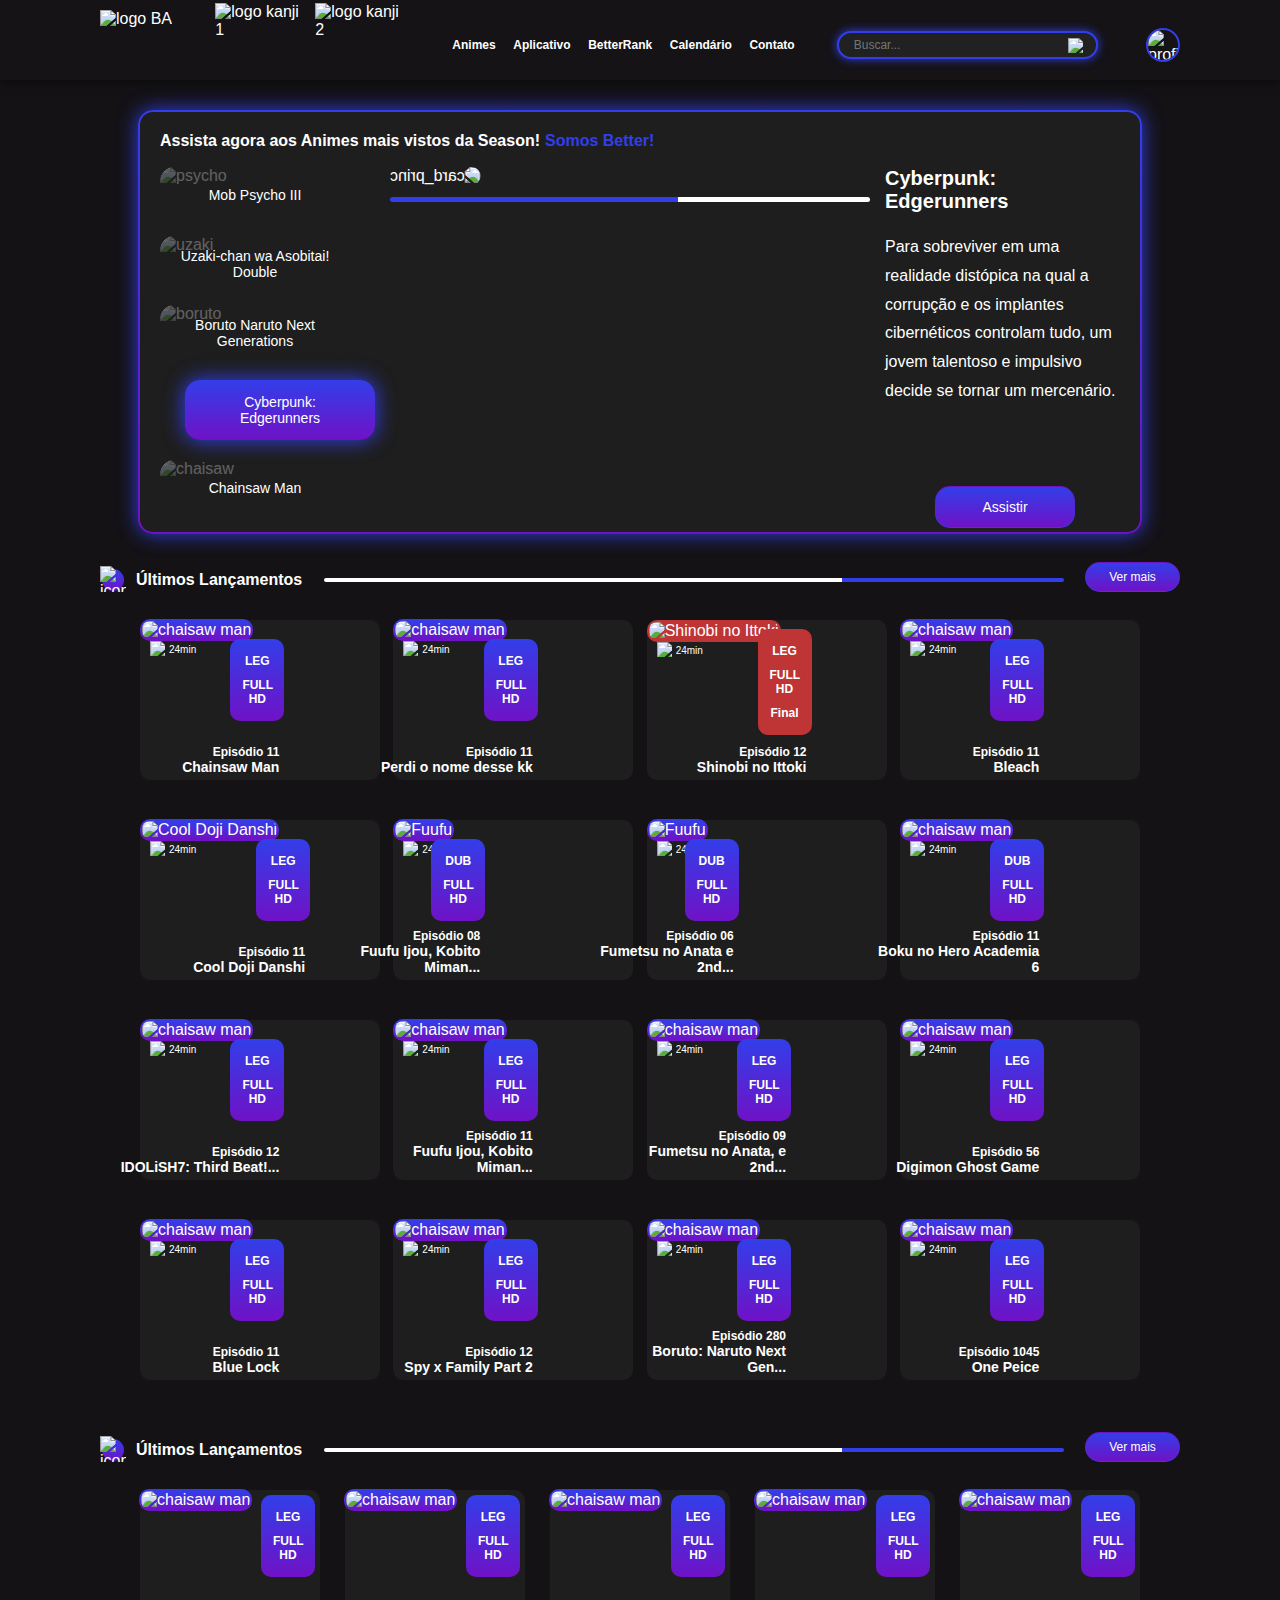
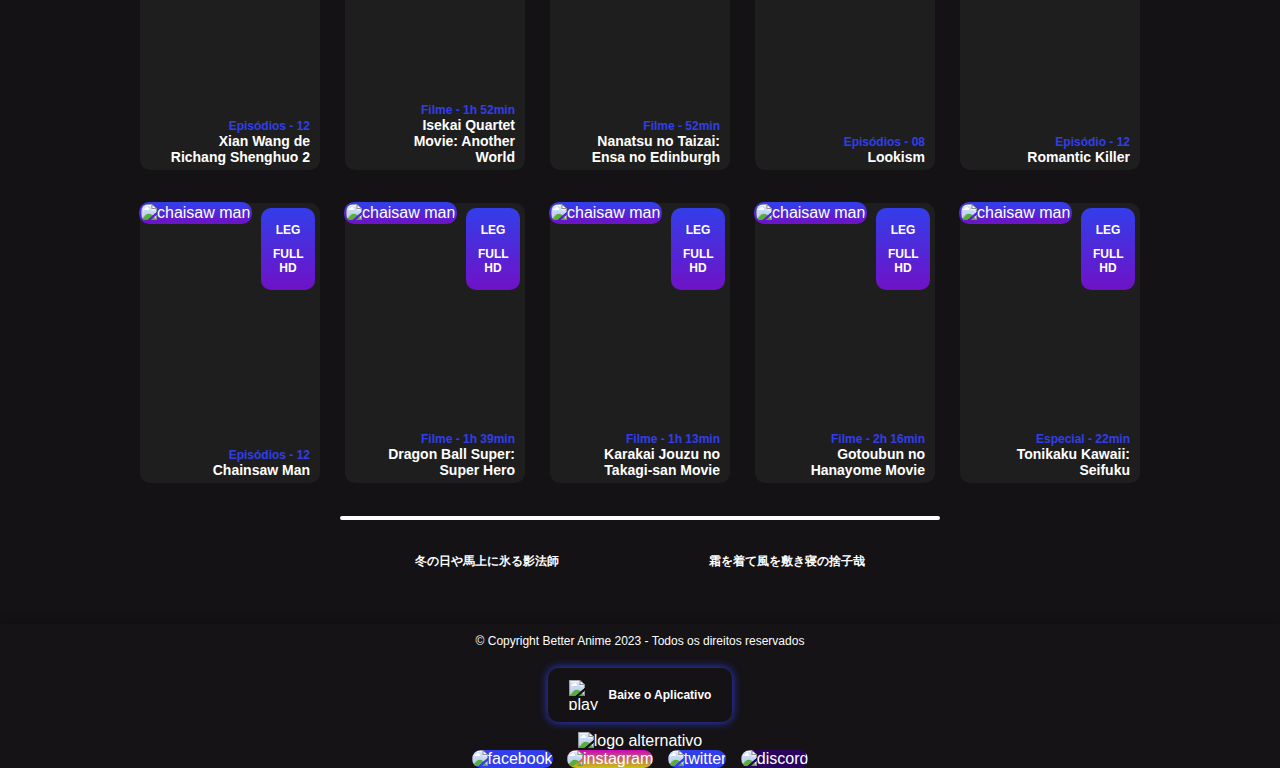
==== commit e7efe882: "links update" ====
--- a/index.html
+++ b/index.html
@@ -18,11 +18,11 @@
                 <img src="https://imageshack.com/i/pmADxXrxp" alt="logo kanji 2">
             </div>
             <div class="links_header">
-                <a href="#">Animes</a>
-                <a href="#">Aplicativo</a>
-                <a href="#">BetterRank</a>
-                <a href="#">Calendário</a>
-                <a href="#">Contato</a>
+                <a href="#" class="link1">Animes</a>
+                <a href="#" class="link2">Aplicativo</a>
+                <a href="#" class="link3">BetterRank</a>
+                <a href="#" class="link4">Calendário</a>
+                <a href="#" class="link5">Contato</a>
             </div>
             <div class="search_bar">
                 <input type="text" class="search" placeholder="Buscar...">
@@ -719,5 +719,7 @@
             </div>
         </div>
     </footer>
+
+    <script src="./app.js"></script>
 </body>
 </html>--- a/CSS/style.css
+++ b/CSS/style.css
@@ -44,14 +44,26 @@
 .links_header {
     display: flex;
     align-items: center;
+    justify-content: space-around;
     margin: 0;
+    width: 360px;
 }
 .links_header a {
     text-decoration: none;
     color: #ffffff;
-    margin: 10px;
     font-size: 12px;
     font-weight: 800;
+    transition: 0.2s;
+}
+.link1:hover,
+.link2:hover,
+.link3:hover,
+.link4:hover,
+.link5:hover {
+    background-color: #323ee9;
+    padding: 5px 5px 10px 5px;
+    border-radius: 5px;
+    margin: -5px -5px 0 -5px;
 }
 
 .search_bar {
@@ -158,6 +170,10 @@
     align-items: center;
     position: relative;
     cursor: pointer;
+    transition: 0.2s;
+}
+.anime1:hover {
+    box-shadow: #323ee9 0 0 10px;
 }
 .anime1 img {
     width: 190px;
@@ -186,6 +202,10 @@
     position: relative;
     margin-top: 14px;
     cursor: pointer;
+    transition: 0.2s;
+}
+.anime2:hover {
+    box-shadow: #323ee9 0 0 10px;
 }
 .anime2 img {
     width: 190px;
@@ -208,6 +228,10 @@
     position: relative;
     margin-top: 14px;
     cursor: pointer;
+    transition: 0.2s;
+}
+.anime3:hover {
+    box-shadow: #323ee9 0 0 10px;
 }
 .anime3 img {
     width: 190px;
@@ -231,6 +255,7 @@
     margin-top: 50px;
     margin-left: 50px;
     cursor: pointer;
+    transition: 0.2s;
 }
 .cover_cyber {
     background-image: linear-gradient(180deg, #323EE9 0%, #6F12C6 100%);
@@ -255,9 +280,11 @@
     position: relative;
     margin-top: 50px;
     cursor: pointer;
-
-}
-
+    transition: 0.2s;
+}
+.anime5:hover {
+    box-shadow: #323ee9 0 0 10px;
+}
 .anime5 img {
     width: 190px;
     height: 55px;
